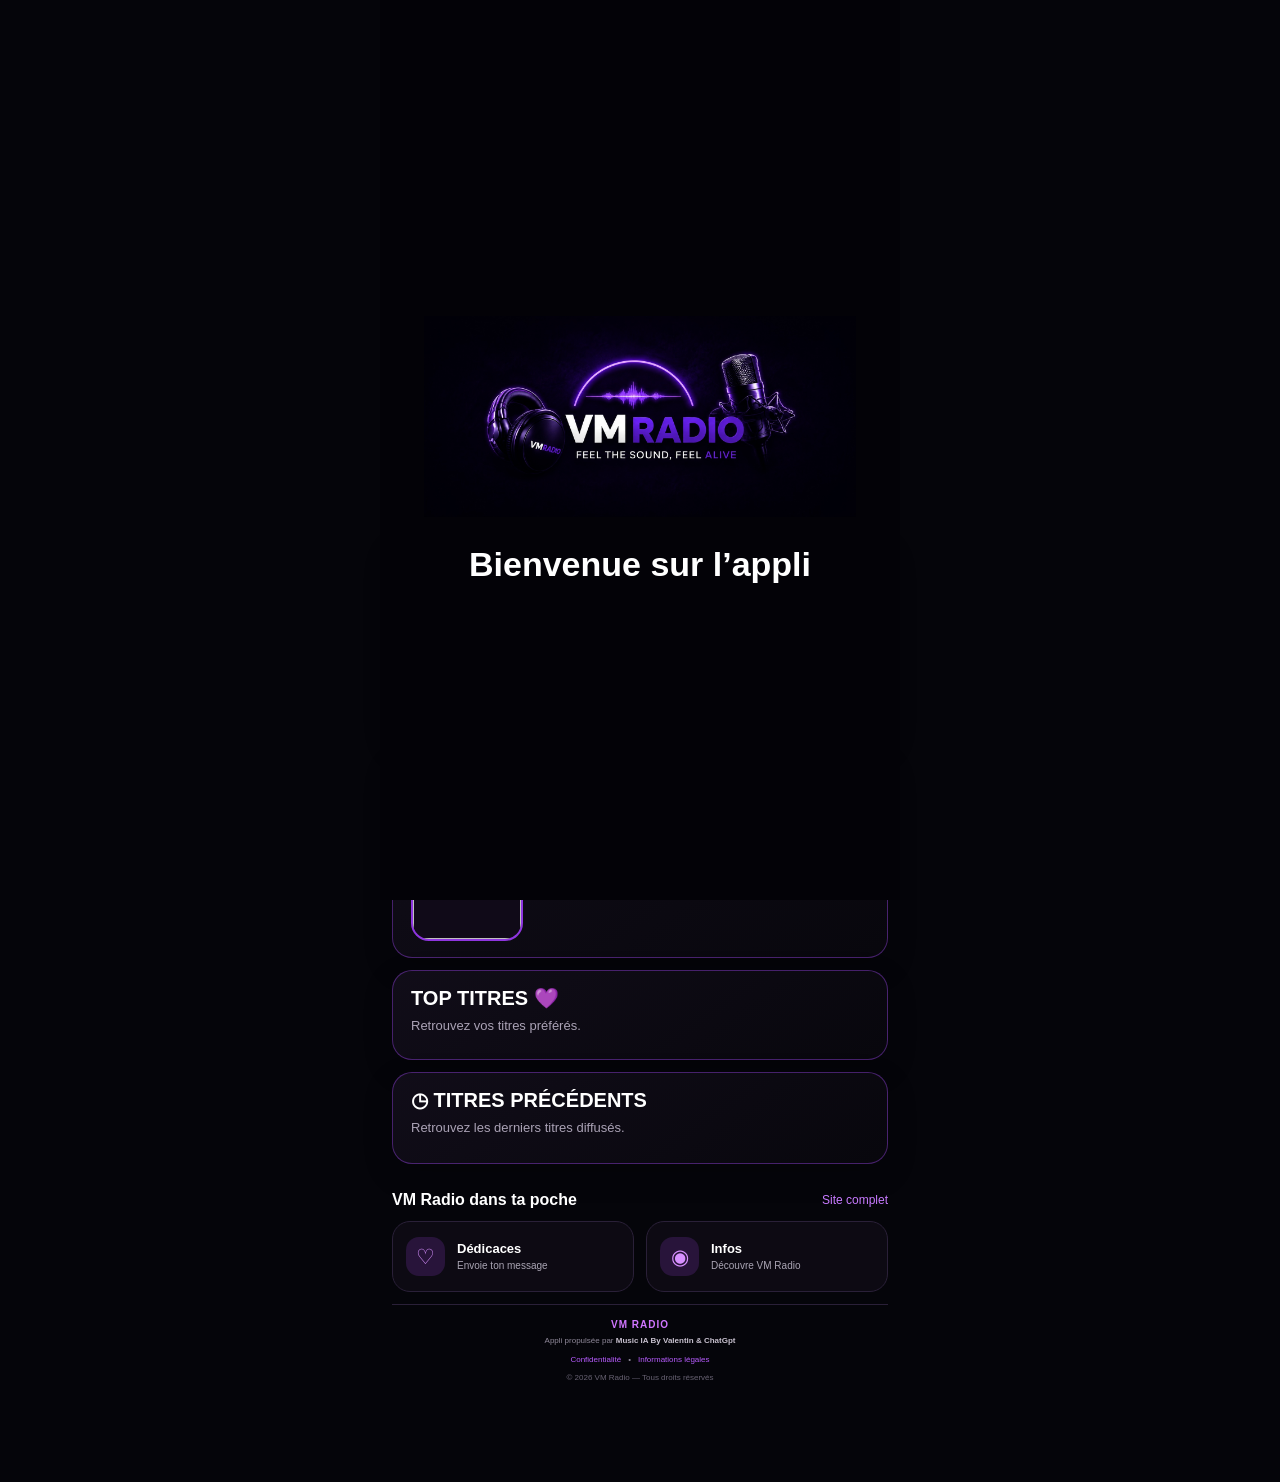
==== index.html @ eba35ee9 "Force le nouveau rendu du demandeur" ====
<!doctype html>
<html lang="fr">
<head>
<meta charset="utf-8">
<meta name="viewport" content="width=device-width,initial-scale=1,viewport-fit=cover">
<meta name="theme-color" content="#090610">
<title>VM Radio</title>
<style>
    :root{--bg:#0b0711;--panel:#0d0a13;--panel2:#1e1727;--violet:#b85cff;--pink:#ce8dff;--muted:#aaa5b4;--line:#2a2038}
    *{box-sizing:border-box}
    html,body{margin:0;width:100%;min-height:100%;overflow-x:hidden;overflow-y:auto;background:var(--bg);color:#fff;font-family:Arial,Helvetica,sans-serif}
    body{min-height:100dvh;padding:env(safe-area-inset-top) 0 env(safe-area-inset-bottom)}
    button,a{-webkit-tap-highlight-color:transparent}
    .app{width:min(100%,520px);min-height:100dvh;margin:auto;padding:10px 14px 92px;overflow:visible;background:radial-gradient(circle at 52% 6%,#32164d 0,transparent 27%),linear-gradient(160deg,#0b0711 0%,#090610 75%)}
    .top{display:flex;align-items:center;justify-content:center;margin:2px 0 10px}
    .brand i{display:block;width:11px;height:11px;border-radius:50%;background:#4ff197;box-shadow:0 0 13px #4ff197}
    .brand span{color:var(--violet)}
    .icon-btn{height:43px;min-width:43px;border:1px solid var(--line);border-radius:14px;background:#1b1227;color:#fff;font-size:19px;cursor:pointer}

    /* Player intégré, en conservant l'identité du modèle original */

    .dedication-banner{
      width:100%;
      height:42px;
      overflow:hidden;
      display:flex;
      align-items:center;
      border:1px solid rgba(168,69,255,.34);
      border-radius:14px;
      background:linear-gradient(90deg,rgba(35,17,51,.95),rgba(20,10,30,.98));
      box-shadow:0 6px 18px rgba(70,24,106,.18),inset 0 1px rgba(255,255,255,.05);
      position:relative;
    }
    .dedication-banner:before,
    .dedication-banner:after{
      content:"";
      position:absolute;
      top:0;
      bottom:0;
      width:34px;
      z-index:2;
      pointer-events:none;
    }
    .dedication-banner:before{left:0;background:linear-gradient(90deg,#140b1d,transparent)}
    .dedication-banner:after{right:0;background:linear-gradient(270deg,#140b1d,transparent)}
    .dedication-track{
      display:flex;
      align-items:center;
      gap:58px;
      width:max-content;
      white-space:nowrap;
      padding-left:100%;
      animation:dedicationScroll 22s linear infinite;
      color:#fff;
      font-size:12px;
      font-weight:700;
    }
    .dedication-track span{display:inline-block}
    @keyframes dedicationScroll{
      from{transform:translateX(0)}
      to{transform:translateX(-50%)}
    }
    @media(prefers-reduced-motion:reduce){
      .dedication-track{animation:none;transform:none;padding-left:14px}
    }
.player-shell{position:relative;padding:19px 16px 17px;border:1px solid rgba(255,255,255,.1);border-radius:31px;background:linear-gradient(155deg,rgba(45,25,64,.82),rgba(18,13,27,.88));box-shadow:0 22px 55px rgba(0,0,0,.3),inset 0 1px rgba(255,255,255,.06)}
    .player-shell:before{content:"";position:absolute;inset:-1px;border-radius:inherit;padding:1px;background:linear-gradient(135deg,rgba(228,121,255,.5),transparent 38%,rgba(104,36,185,.3));-webkit-mask:linear-gradient(#000 0 0) content-box,linear-gradient(#000 0 0);-webkit-mask-composite:xor;mask-composite:exclude;pointer-events:none}
    .eyebrow{color:#dca8ff;text-transform:uppercase;letter-spacing:2.2px;font-size:10px;font-weight:800;text-align:center;margin-bottom:13px}
    .cover-wrap{
      position:relative;
      width:min(34vw,145px);
      aspect-ratio:1;
      margin:0 auto 8px;
      border-radius:29px;
      padding:0;
      background:transparent;
      box-shadow:none;
    }
    .cover-wrap:after{
      display:none;
    }
    .cover{width:100%;height:100%;object-fit:cover;border-radius:25px;background:#05050a}
    .live{position:absolute;left:18px;top:18px;display:flex;gap:6px;align-items:center;background:rgba(13,7,20,.83);padding:7px 10px;border:1px solid rgba(255,255,255,.08);border-radius:20px;font-size:10px;font-weight:bold;letter-spacing:1px;backdrop-filter:blur(8px)}
    .live b{width:7px;height:7px;border-radius:50%;background:#ff4d6d;box-shadow:0 0 9px #ff4d6d;animation:pulse 1.4s ease-in-out infinite}
    h1{margin:0;text-align:center;font-size:21px;line-height:1.04;white-space:nowrap;overflow:hidden;text-overflow:ellipsis}
    .artist{text-align:center;color:#d58dff;margin:3px 0 6px;font-size:12px;white-space:nowrap;overflow:hidden;text-overflow:ellipsis}
    .progress{height:4px;border-radius:4px;background:#31213e;overflow:hidden;margin:0 3px 9px}
    .progress b{display:block;width:38%;height:100%;border-radius:4px;background:linear-gradient(90deg,var(--violet),var(--pink));transition:width .8s ease}
    .time{display:flex;justify-content:space-between;color:var(--muted);font-size:9px;margin:0 3px 5px}
    .controls{display:flex;align-items:center;justify-content:center;gap:28px}
    .round{display:grid;place-items:center;border:1px solid transparent;border-radius:50%;background:transparent;color:#fff;width:50px;height:50px;font-size:25px;cursor:pointer;transition:.2s}
    .round:hover{background:rgba(255,255,255,.06);border-color:var(--line)}
    .play{width:70px;height:70px;background:linear-gradient(135deg,#c05cff,#7433dd);box-shadow:0 10px 25px #7e39cc77;font-size:28px}
    .play:hover{background:linear-gradient(135deg,#ce74ff,#8244e8);border-color:transparent;transform:scale(1.03)}
    .heart.active{color:#e77aff}
    .now-next{display:grid;grid-template-columns:1fr auto;gap:6px;margin-top:6px;padding-top:6px;border-top:1px solid var(--line)}
    .next{min-width:0;background:#0d0a13;border:1px solid var(--line);border-radius:13px;padding:6px;display:flex;gap:11px;align-items:center}
    .next img{width:34px;height:34px;border-radius:12px;object-fit:cover;background:#08060c}
    .next div{min-width:0;display:flex;flex-direction:column;gap:4px}
    .next small{color:#a99db4;font-size:10px;text-transform:uppercase;letter-spacing:1.2px}
    .next b{overflow:hidden;text-overflow:ellipsis;white-space:nowrap;font-size:13px}
    .install{width:58px;border:1px solid var(--line);border-radius:18px;background:#1d1328;color:#fff;font-size:21px;cursor:pointer}




    .dedications-page{display:none;margin-top:4px}
    .dedications-page.show{display:block}
    .dedications-head{margin:4px 0 12px}
    .dedications-head h1{margin:0;font-size:22px}
    .dedications-head p{margin:5px 0 0;color:#aaa2b5;font-size:11px}
    body.dedications-open .home-content{display:none}
    body.dedications-open .dedications-page{display:block}
    .dedication-form{
      margin-top:12px;
      padding:13px;
      border:1px solid rgba(169,77,255,.25);
      border-radius:19px;
      background:linear-gradient(155deg,rgba(43,23,61,.72),rgba(18,13,27,.84));
    }
    .dedication-form-head h2{
      margin:0;
      font-size:15px;
      font-weight:800;
    }
    .dedication-form-head p{
      margin:4px 0 10px;
      color:#aaa2b5;
      font-size:10px;
    }
    #dedicationForm{
      display:grid;
      gap:8px;
    }
    #dedicationForm input,
    #dedicationForm textarea{
      width:100%;
      border:1px solid rgba(255,255,255,.09);
      border-radius:12px;
      outline:none;
      background:rgba(5,4,9,.55);
      color:#fff;
      padding:10px 11px;
      font:inherit;
      font-size:11px;
      resize:none;
    }
    #dedicationForm input::placeholder,
    #dedicationForm textarea::placeholder{color:#777080}
    #dedicationForm input:focus,
    #dedicationForm textarea:focus{
      border-color:rgba(169,77,255,.55);
    }
    #dedicationForm button{
      border:0;
      border-radius:12px;
      padding:11px;
      background:linear-gradient(135deg,#c05cff,#7433dd);
      color:#fff;
      font-size:11px;
      font-weight:800;
      cursor:pointer;
    }
    .dedication-status{
      min-height:14px;
      margin-top:6px;
      text-align:center;
      color:#d68cff;
      font-size:10px;
    }
    .music-program{
      margin-top:9px;
      padding:10px 11px;
      border:1px solid var(--line);
      border-radius:18px;
      background:rgba(255,255,255,.035);
    }
    .program-head{
      display:flex;
      align-items:center;
      justify-content:space-between;
      margin-bottom:8px;
    }
    .program-head h2{
      margin:0;
      font-size:15px;
      font-weight:800;
    }
    .program-tabs{
      display:grid;
      grid-template-columns:repeat(3,1fr);
      gap:6px;
      margin-bottom:8px;
      padding:4px;
      border-radius:12px;
      background:rgba(255,255,255,.035);
      border:1px solid rgba(255,255,255,.06);
    }
    .program-tab{
      border:0;
      border-radius:9px;
      background:transparent;
      color:#8f8798;
      padding:8px 4px;
      font-size:9px;
      font-weight:800;
      letter-spacing:.5px;
      cursor:pointer;
    }
    .program-tab.active{
      background:#2b153d;
      color:#df9aff;
    }
    .program-panels{
      min-height:70px;
    }
    .program-panel{
      display:none;
      align-items:center;
      justify-content:space-between;
      gap:10px;
      padding:10px;
      border:1px solid rgba(255,255,255,.06);
      border-radius:13px;
      background:rgba(255,255,255,.025);
    }
    .program-panel.active-panel{
      display:flex;
      border-color:rgba(169,77,255,.35);
      background:rgba(169,77,255,.08);
    }

    .program-cover{
      width:46px;
      height:46px;
      flex:0 0 46px;
      object-fit:cover;
      border-radius:10px;
      background:#100b16;
      border:1px solid rgba(255,255,255,.08);
    }
    .program-main{
      min-width:0;
      display:flex;
      flex-direction:column;
      gap:3px;
    }
    .program-main small{
      color:#a99db4;
      font-size:8px;
      font-weight:800;
      letter-spacing:1px;
    }
    .program-main strong{
      font-size:12px;
      white-space:nowrap;
      overflow:hidden;
      text-overflow:ellipsis;
    }
    .program-main span{
      color:#aaa2b5;
      font-size:9px;
      white-space:nowrap;
      overflow:hidden;
      text-overflow:ellipsis;
    }
    .program-panel i{
      color:#d68cff;
      font-style:normal;
      font-size:16px;
      flex:0 0 auto;
    }
.section{margin-top:27px}
    .section-head{display:flex;justify-content:space-between;align-items:center;margin-bottom:12px}
    .section-head h2{font-size:16px;margin:0}
    .section-head a{font-size:12px;color:#c87aff;text-decoration:none}
    .tiles{display:grid;grid-template-columns:1fr 1fr;gap:12px}
    .tile{display:flex;align-items:center;gap:12px;padding:15px 13px;border:1px solid var(--line);border-radius:18px;background:#0d0a13;color:#fff;text-decoration:none}
    .tile em{display:grid;place-items:center;flex:0 0 39px;height:39px;border-radius:13px;background:#28143a;color:#d790ff;font-size:21px;font-style:normal}
    .tile span{min-width:0;display:flex;flex-direction:column;gap:4px}
    .tile b{font-size:13px}
    .tile small{color:var(--muted);font-size:10px;line-height:1.25}

    .nav{position:fixed;z-index:20;left:50%;bottom:0;transform:translateX(-50%);width:min(100%,520px);display:grid;grid-template-columns:repeat(4,1fr);padding:9px 8px calc(9px + env(safe-area-inset-bottom));border-top:1px solid var(--line);background:rgba(13,8,18,.94);backdrop-filter:blur(15px)}
    .nav a{display:flex;flex-direction:column;align-items:center;gap:4px;color:#8e8599;text-decoration:none;font-size:9px;font-weight:700}
    .nav i{display:grid;place-items:center;width:34px;height:29px;border-radius:12px;font-size:18px;font-style:normal}
    .nav a.active{color:#d68cff}
    .nav a.active i{background:#2b153d;color:#df9aff}
    .notice{position:fixed;z-index:50;left:50%;bottom:94px;transform:translate(-50%,18px);width:min(calc(100% - 36px),420px);padding:13px 16px;opacity:0;text-align:center;border-radius:16px;background:#32164d;color:#fff;font-size:12px;transition:.25s;pointer-events:none}
    .notice.show{transform:translate(-50%,0);opacity:1}
    @keyframes pulse{50%{opacity:.4;transform:scale(.8)}}
    @media(max-width:380px){.app{padding-left:14px;padding-right:14px}.player-shell{padding-left:13px;padding-right:13px}.cover-wrap{width:min(42vw,165px)}.controls{gap:21px}.tiles{grid-template-columns:1fr}.tile small{font-size:11px}}
    @media(min-width:521px){body{background:#050308}.app{box-shadow:0 0 70px #000}}
    @media(prefers-reduced-motion:reduce){*{scroll-behavior:auto!important;animation:none!important;transition:none!important}}
  
html,body{width:100%;min-width:0;min-height:100%;overflow-x:hidden}
body{margin:0;-webkit-text-size-adjust:100%}
.app{width:100%;max-width:520px;min-height:100dvh;margin:0 auto;
padding:calc(10px + env(safe-area-inset-top)) 12px calc(92px + env(safe-area-inset-bottom))}
.site-player{width:100%;margin:0}
.program{width:100%;margin-top:11px}
.nav{width:100%;max-width:520px;height:74px;bottom:0;padding:6px 7px calc(6px + env(safe-area-inset-bottom))}
img,video,iframe,canvas{max-width:100%}
@media(max-width:380px){.app{padding-left:10px;padding-right:10px}}

.app-footer{
  margin:12px 0 0 !important;
  padding:12px 8px 6px !important;
}
.app-footer-brand{
  color:#d076ff;
  font-size:10px;
  font-weight:900;
  letter-spacing:1px;
}
.app-footer-powered{margin-top:3px}
.app-footer-powered strong{color:#c9c2d0;font-weight:800}
.app-footer-links{
  display:flex;
  justify-content:center;
  align-items:center;
  gap:7px;
  margin-top:7px;
}
.app-footer-links a{
  color:#b85cff;
  text-decoration:none;
}
.app-footer-copy{margin-top:6px;color:#686273}


.site-home-cards-added{
  width:100%;
  margin-top:12px;
  display:flex;
  flex-direction:column;
  gap:10px;
}
.site-home-card-wrap{
  width:100%;
  min-width:0;
}
.site-home-card-wrap > .card,
.site-home-card-wrap > .promo{
  width:100%;
  max-width:100%;
  margin-left:0;
  margin-right:0;
}
.site-home-card-wrap img{
  max-width:100%;
}


.home-original-modules{
  width:100%;
  margin-top:12px;
  display:flex;
  flex-direction:column;
  gap:10px;
}
.home-original-module{
  width:100%;
  min-width:0;
}
.home-original-module > .card,
.home-original-module > .promo{
  width:100%;
  max-width:100%;
  margin-left:0;
  margin-right:0;
}
.home-original-module img{
  max-width:100%;
  height:auto;
}

/* Footer compact : il s'arrête visuellement juste avant la navigation */
.app-footer{
  margin:16px 0 0 !important;
  padding:14px 8px 8px !important;
}
.app-footer-copy{margin-bottom:0 !important}
.app-footer::after{content:none!important;display:none!important}

/* Configuration footer de l'application — compacte */
.app-footer{
  margin:12px 0 0 !important;
  padding:12px 8px 6px !important;
  border-top:1px solid #2a2038 !important;
  text-align:center !important;
  color:#8f8899 !important;
  font-size:8px !important;
  line-height:1.5 !important;
}
.app-footer-brand{
  color:#d076ff !important;
  font-size:10px !important;
  font-weight:900 !important;
  letter-spacing:1px !important;
}
.app-footer-powered{
  margin-top:3px !important;
  font-size:8px !important;
  color:#8f8899 !important;
}
.app-footer-powered strong{
  color:#c9c2d0 !important;
  font-weight:800 !important;
}
.app-footer-links{
  display:flex !important;
  justify-content:center !important;
  align-items:center !important;
  gap:7px !important;
  margin-top:7px !important;
  font-size:8px !important;
}
.app-footer-links a{
  color:#b85cff !important;
  text-decoration:none !important;
  font-size:8px !important;
}
.app-footer-copy{
  margin-top:6px !important;
  margin-bottom:0 !important;
  color:#686273 !important;
  font-size:8px !important;
}


/* Position uniquement : design original de la barre conservé */
.nav{
  position:fixed !important;
  z-index:20 !important;
  left:50% !important;
  bottom:0 !important;
  top:auto !important;
  transform:translateX(-50%) !important;
  width:min(100%,520px) !important;
}

/* Bannière Dédicaces : cadre immobile, seul le message défile */
.dedication-banner{
  width:100%;
  height:42px;
  overflow:hidden;
  display:flex;
  align-items:center;
  border:1px solid rgba(168,69,255,.34);
  border-radius:14px;
  background:linear-gradient(90deg,rgba(35,17,51,.95),rgba(20,10,30,.98));
  box-shadow:0 6px 18px rgba(70,24,106,.18),inset 0 1px rgba(255,255,255,.05);
  position:relative;
  margin:0 0 10px;
}
.dedication-label{
  flex:0 0 92px;
  height:100%;
  display:flex;
  align-items:center;
  padding-left:10px;
  color:#d076ff;
  font-size:9px;
  font-weight:900;
  border-right:1px solid rgba(168,69,255,.34);
  background:#140b1d;
  z-index:3;
}
.dedication-window{
  flex:1;
  min-width:0;
  overflow:hidden;
  height:100%;
  display:flex;
  align-items:center;
}
.dedication-message{
  flex:0 0 auto;
  width:max-content;
  white-space:nowrap;
  animation:dedicationMessageScroll 18s linear infinite;
}
.dedication-message span{
  display:inline-block;
  padding-left:100%;
  color:#fff;
  font-size:12px;
  font-weight:700;
}
@keyframes dedicationMessageScroll{
  from{transform:translateX(0)}
  to{transform:translateX(-100%)}
}

/* Accueil : bannière et navigation indépendantes du défilement de la page */
.home-fixed-dedication{
  position:fixed !important;
  top:0 !important;
  left:50% !important;
  transform:translateX(-50%) !important;
  z-index:1000 !important;
  width:min(100%,520px) !important;
  margin:0 !important;
  border-radius:0 0 12px 12px !important;
}
.home-fixed-nav{
  position:fixed !important;
  left:50% !important;
  bottom:0 !important;
  top:auto !important;
  transform:translateX(-50%) !important;
  z-index:1001 !important;
  width:min(100%,520px) !important;
}
.app{
  padding-top:52px !important;
  padding-bottom:92px !important;
}



/* Navigation originale : position fixe, design inchangé */
.nav{
  position:fixed !important;
  left:50% !important;
  bottom:0 !important;
  top:auto !important;
  transform:translateX(-50%) !important;
  z-index:1001 !important;
  width:min(100%,520px) !important;
}

/* UI fixe : la bannière et la navigation restent au-dessus du contenu pendant tout le défilement */
.dedication-banner{
  position:fixed !important;
  top:0 !important;
  left:50% !important;
  transform:translateX(-50%) !important;
  z-index:1000 !important;
  width:min(100%,520px) !important;
  margin:0 !important;
}

/* Décalage du contenu pour qu'il ne passe pas sous la bannière */
.app{
  padding-top:52px !important;
  padding-bottom:92px !important;
}

/* Navigation de l'accueil */
.nav{
  position:fixed !important;
  left:50% !important;
  bottom:0 !important;
  top:auto !important;
  transform:translateX(-50%) !important;
  z-index:1001 !important;
  width:min(100%,520px) !important;
}

/* Navigation des pages dédiées */
.bottom-nav{
  position:fixed !important;
  left:50% !important;
  bottom:0 !important;
  top:auto !important;
  transform:translateX(-50%) !important;
  z-index:1001 !important;
  width:min(100%,520px) !important;
}


/* === ACCUEIL : CARTES COMPLÈTES DU SITE, ADAPTÉES À L'APPLI === */
.home-original-modules{
  width:100%!important;
  margin-top:14px!important;
  display:flex!important;
  flex-direction:column!important;
  gap:16px!important;
}
.home-original-module{width:100%!important;min-width:0!important}
.home-original-module>.card,
.home-original-module>.promo{
  width:100%!important;
  box-sizing:border-box!important;
  margin:0!important;
  padding:24px 22px!important;
  border:1px solid rgba(153,67,234,.42)!important;
  border-radius:24px!important;
  background:linear-gradient(145deg,rgba(17,13,25,.98),rgba(8,7,13,.98))!important;
  box-shadow:0 10px 30px rgba(0,0,0,.18)!important;
  overflow:hidden!important;
}
.home-original-module .card h2{
  margin:0!important;
  color:#fff!important;
  font-size:25px!important;
  line-height:1.12!important;
  font-weight:900!important;
}
.home-original-module .module-subtitle{
  margin:14px 0 24px!important;
  color:#aaa2b5!important;
  font-size:16px!important;
  line-height:1.35!important;
}
.home-original-module .live-disabled{
  display:inline-flex!important;
  align-items:center!important;
  margin-left:7px!important;
  padding:8px 12px!important;
  border-radius:9px!important;
  background:#c7354d!important;
  color:#fff!important;
  font-size:10px!important;
  vertical-align:middle!important;
}
.home-original-module .now,
.home-original-module .next{
  display:flex!important;
  align-items:center!important;
  gap:25px!important;
  min-width:0!important;
  padding:0!important;
  background:transparent!important;
  border:0!important;
}
.home-original-module .now .cover,
.home-original-module .next .cover{
  width:170px!important;
  height:170px!important;
  min-width:170px!important;
  border-radius:22px!important;
  object-fit:cover!important;
  border:2px solid #8e35df!important;
  background:#100a18!important;
}
.home-original-module .now>div,
.home-original-module .next>div{
  min-width:0!important;
  display:flex!important;
  flex-direction:column!important;
}
.home-original-module .title{
  color:#fff!important;
  font-size:27px!important;
  font-weight:900!important;
  line-height:1.1!important;
  word-break:break-word!important;
}
.home-original-module .artist{
  color:#b85cff!important;
  font-size:19px!important;
  margin-top:8px!important;
  white-space:normal!important;
}
.home-original-module .wave{
  color:#fff!important;
  font-size:23px!important;
  letter-spacing:2px!important;
  margin-top:15px!important;
  line-height:1!important;
}
.home-original-module .time{
  color:#c1bac9!important;
  font-size:15px!important;
  margin-top:11px!important;
}
.home-original-module [data-favorites],
.home-original-module [data-previous]{
  display:flex!important;
  flex-direction:column!important;
  gap:10px!important;
}
.vm-home-list-card{
  display:flex!important;
  align-items:center!important;
  gap:18px!important;
  min-width:0!important;
  padding:8px 0!important;
}
.vm-home-list-card img{
  width:118px!important;
  height:118px!important;
  min-width:118px!important;
  border-radius:18px!important;
  object-fit:cover!important;
  background:#100a18!important;
}
.vm-home-list-info{
  min-width:0!important;
  display:flex!important;
  flex-direction:column!important;
  gap:6px!important;
}
.vm-home-list-info strong{
  color:#fff!important;
  font-size:22px!important;
  line-height:1.12!important;
  word-break:break-word!important;
}
.vm-home-list-info span{
  color:#bdb5c6!important;
  font-size:17px!important;
}
.vm-home-list-info small{
  color:#fff!important;
  font-size:15px!important;
  font-style:italic!important;
}
.home-original-module>.promo{
  display:flex!important;
  flex-direction:column!important;
  gap:22px!important;
}
@media(max-width:520px){
  .home-original-module>.card,.home-original-module>.promo{padding:21px 18px!important;border-radius:23px!important}
  .home-original-module .card h2{font-size:23px!important}
  .home-original-module .module-subtitle{font-size:15px!important;margin-bottom:21px!important}
  .home-original-module .now,.home-original-module .next{gap:18px!important}
  .home-original-module .now .cover,.home-original-module .next .cover{
    width:38vw!important;height:38vw!important;min-width:38vw!important;border-radius:19px!important
  }
  .home-original-module .title{font-size:21px!important}
  .home-original-module .artist{font-size:16px!important}
  .home-original-module .wave{font-size:17px!important}
  .home-original-module .time{font-size:13px!important}
  .vm-home-list-card{gap:15px!important}
  .vm-home-list-card img{width:100px!important;height:100px!important;min-width:100px!important}
  .vm-home-list-info strong{font-size:20px!important}
  .vm-home-list-info span{font-size:15px!important}
  .vm-home-list-info small{font-size:14px!important}
}


/* EN DIRECT : aucune barre blanche sous l'artiste */
.home-original-module .wave,
.home-original-module .waveform{
  display:none !important;
  visibility:hidden !important;
  height:0 !important;
  max-height:0 !important;
  overflow:hidden !important;
}
</style>

<style id="vm-radio-previous-covers-size">
/* Titres précédents : pochettes compactes et parfaitement alignées */
.home-original-module [data-previous] .vm-programme-previous-item{
  display:flex!important;
  align-items:center!important;
  gap:14px!important;
  width:100%!important;
  min-width:0!important;
  box-sizing:border-box!important;
  padding:8px 0!important;
}
.home-original-module [data-previous] .vm-programme-previous-item > img{
  width:82px!important;
  height:82px!important;
  min-width:82px!important;
  max-width:82px!important;
  min-height:82px!important;
  max-height:82px!important;
  flex:0 0 82px!important;
  display:block!important;
  object-fit:cover!important;
  object-position:center!important;
  border-radius:14px!important;
  border:1px solid rgba(181,92,255,.45)!important;
  background:#100a18!important;
}
.home-original-module [data-previous] .previous-info{
  min-width:0!important;
  flex:1 1 auto!important;
  overflow:hidden!important;
  display:flex!important;
  flex-direction:column!important;
  gap:4px!important;
}
.home-original-module [data-previous] .previous-title{
  display:block!important;
  font-size:19px!important;
  line-height:1.15!important;
  color:#fff!important;
  overflow:hidden!important;
  text-overflow:ellipsis!important;
  white-space:nowrap!important;
}
.home-original-module [data-previous] .previous-artist{
  display:block!important;
  font-size:15px!important;
  line-height:1.2!important;
  color:#b85cff!important;
  overflow:hidden!important;
  text-overflow:ellipsis!important;
  white-space:nowrap!important;
}
.home-original-module [data-previous] .previous-time{
  display:block!important;
  font-size:13px!important;
  line-height:1.2!important;
  color:#c1bac9!important;
  font-style:normal!important;
}
@media(max-width:520px){
  .home-original-module [data-previous] .vm-programme-previous-item{
    gap:12px!important;
    padding:7px 0!important;
  }
  .home-original-module [data-previous] .vm-programme-previous-item > img{
    width:72px!important;
    height:72px!important;
    min-width:72px!important;
    max-width:72px!important;
    min-height:72px!important;
    max-height:72px!important;
    flex-basis:72px!important;
    border-radius:12px!important;
  }
  .home-original-module [data-previous] .previous-title{font-size:17px!important}
  .home-original-module [data-previous] .previous-artist{font-size:14px!important}
  .home-original-module [data-previous] .previous-time{font-size:12px!important}
}
</style>


<style id="vm-radio-dedicaces-live-banner">
.dedication-banner{position:relative!important;overflow:hidden!important}
.dedication-window{overflow:hidden!important}
.dedication-message{
  display:flex!important;
  align-items:center!important;
  gap:58px!important;
  width:max-content!important;
  white-space:nowrap!important;
  will-change:transform!important;
}
.dedication-message span{
  display:inline-block!important;
  flex:0 0 auto!important;
}
.dedication-message.dedication-live{
  animation:vmRadioDedicationScroll 28s linear infinite!important;
}
@keyframes vmRadioDedicationScroll{
  from{transform:translateX(0)}
  to{transform:translateX(calc(-50% - 29px))}
}
</style>


<style id="vm-global-dedication-style">
.vm-global-dedication-banner{
  position:fixed!important;
  top:0!important;
  left:50%!important;
  transform:translateX(-50%)!important;
  z-index:10000!important;
  width:min(100%,520px)!important;
  margin:0!important;
  box-sizing:border-box!important;
}
.vm-global-dedication-banner .dedication-window{
  min-width:0!important;
  overflow:hidden!important;
  flex:1 1 auto!important;
}
.vm-global-dedication-message{
  display:flex!important;
  align-items:center!important;
  width:max-content!important;
  min-width:100%!important;
  white-space:nowrap!important;
  overflow:visible!important;
  will-change:transform!important;
}
.vm-global-dedication-message span{
  display:inline-block!important;
  flex:0 0 auto!important;
  padding-right:70px!important;
  white-space:nowrap!important;
}
.vm-global-dedication-message.is-live{
  animation:vmGlobalDedicationScroll 26s linear infinite!important;
}
@keyframes vmGlobalDedicationScroll{
  from{transform:translateX(100%)}
  to{transform:translateX(-100%)}
}
@media(max-width:700px){
  .vm-global-dedication-message.is-live{animation-duration:18s!important}
}
</style>


<style id="vm-home-logo-exact-other-pages">
.brand{text-align:center!important;padding:7px 0 8px!important;display:block!important;width:100%!important;margin:0!important}
.brand img{width:190px!important;height:62px!important;object-fit:contain!important;display:block!important;margin:auto!important}
</style>


<style id="vm-home-background-exact-match">
html,body{
  background:#05050a!important;
  color:#fff!important;
}
body{
  background:
    radial-gradient(circle at 50% 0%,rgba(126,42,210,.20),transparent 34%),
    linear-gradient(180deg,#07050d 0%,#090610 52%,#05040a 100%)!important;
}
.app{
  background:transparent!important;
  box-shadow:none!important;
}
.home-content{
  background:transparent!important;
}
</style>


<style id="vm-home-background-lock">
html,body{
  margin:0!important;
  min-height:100%!important;
  background:#05040a!important;
  color:#fff!important;
}
body{
  background:
    radial-gradient(circle at 50% 0%,rgba(126,42,210,.20),transparent 34%),
    linear-gradient(180deg,#07050d 0%,#090610 52%,#05040a 100%)!important;
}
.app,.home-content{
  background:transparent!important;
}
</style>


<style id="vm-home-background-exact-pages-final">
html,body{
  background:#05050a!important;
  color:#fff!important;
}
body{
  background:
    radial-gradient(circle at 50% 0%,rgba(126,42,210,.18),transparent 34%),
    linear-gradient(180deg,#07050d 0%,#080510 55%,#05040a 100%)!important;
}
.app,.home-content{
  background:transparent!important;
}
</style>


<style id="vm-home-solid-background">
html,body{
  background:#05050a!important;
  background-image:none!important;
  color:#fff!important;
}
body{
  background:#05050a!important;
  background-image:none!important;
}
.app,.home-content{
  background:#05050a!important;
  background-image:none!important;
}
</style>


<style id="vm-home-player-background-solid">
.player-shell{
  background:#05050a!important;
  background-image:none!important;
  box-shadow:none!important;
}
.player-shell:before{
  background:none!important;
  display:none!important;
}
.cover-wrap{
  background:#05050a!important;
  box-shadow:none!important;
}
</style>


<style id="vm-radio-spa-player-style">
.vm-persistent-player{
  width:100%;
}
.vm-page-content{
  width:100%;
  min-width:0;
}
.vm-router-loading{
  opacity:.72;
  transition:opacity .15s ease;
}
body.vm-route-changing .vm-page-content{opacity:.72}
</style>



<style id="vm-radio-player-home-only">
.vm-persistent-player{
  position:relative!important;
  width:100%!important;
  margin:0!important;
  padding:0!important;
  background:transparent!important;
}
.vm-page-content{
  width:100%;
  min-width:0;
}
body.vm-on-home .vm-persistent-player{
  display:block!important;
}
body.vm-on-subpage .vm-persistent-player{
  display:none!important;
}
/* Preserve the player exactly where it belongs in the homepage flow. */
</style>


<style id="vm-home-programme-compact">
/* Accueil — modules du programme musical plus compacts */
#programme-direct,
#programme-next,
#programme-direct + .home-original-module,
#programme-next + .home-original-module{
  min-height:0!important;
}

.home-original-modules > .home-original-module{
  margin:0!important;
}

.home-original-modules > .home-original-module > .card{
  padding:16px 18px!important;
  border-radius:20px!important;
}

#programme-direct .now,
#programme-next .next{
  margin-top:10px!important;
  gap:14px!important;
}

#programme-direct .now .cover,
#programme-next .next .cover,
#programme-direct [data-current-cover],
#programme-next [data-next-cover]{
  width:112px!important;
  height:112px!important;
  min-width:112px!important;
  max-width:112px!important;
  min-height:112px!important;
  max-height:112px!important;
  flex:0 0 112px!important;
  border-radius:18px!important;
}

#programme-direct .title,
#programme-next .title{
  font-size:20px!important;
  line-height:1.15!important;
}

#programme-direct .artist,
#programme-next .artist{
  font-size:15px!important;
  line-height:1.2!important;
}

#programme-direct .time,
#programme-next .time{
  font-size:13px!important;
  margin-top:8px!important;
}

.home-original-modules > .home-original-module:nth-child(4) > .card{
  padding:16px 18px!important;
  border-radius:20px!important;
}

.home-original-modules [data-previous]{
  margin-top:10px!important;
  display:flex!important;
  flex-direction:column!important;
  gap:8px!important;
}

.home-original-modules [data-previous] .vm-programme-previous-item{
  gap:10px!important;
  padding:6px 0!important;
}

.home-original-modules [data-previous] .vm-programme-previous-item > img{
  width:72px!important;
  height:72px!important;
  min-width:72px!important;
  max-width:72px!important;
  min-height:72px!important;
  max-height:72px!important;
  flex-basis:72px!important;
  border-radius:12px!important;
}

@media(max-width:520px){
  .home-original-modules > .home-original-module > .card{
    padding:14px 15px!important;
    border-radius:18px!important;
  }
  #programme-direct .now,
  #programme-next .next{
    gap:11px!important;
  }
  #programme-direct .now .cover,
  #programme-next .next .cover,
  #programme-direct [data-current-cover],
  #programme-next [data-next-cover]{
    width:88px!important;
    height:88px!important;
    min-width:88px!important;
    max-width:88px!important;
    min-height:88px!important;
    max-height:88px!important;
    flex-basis:88px!important;
    border-radius:14px!important;
  }
  #programme-direct .title,
  #programme-next .title{
    font-size:17px!important;
  }
  #programme-direct .artist,
  #programme-next .artist{
    font-size:14px!important;
  }
}
</style>


<style id="vm-home-cards-compact">
/* Toutes les cartes de l'accueil suivent maintenant la même échelle compacte
   que les modules EN DIRECT / À SUIVRE. */
.home-original-modules{
  gap:12px!important;
}
.home-original-module{
  width:100%!important;
}
.home-original-module > .card{
  padding:16px 18px!important;
  border-radius:20px!important;
  box-sizing:border-box!important;
}
.home-original-module > .card h2{
  font-size:20px!important;
  line-height:1.15!important;
  margin-bottom:7px!important;
}
.home-original-module > .card .module-subtitle{
  font-size:13px!important;
  line-height:1.35!important;
  margin:0 0 9px!important;
}

/* Top titres : cartes et contenu plus compacts */
#top-titres [data-favorites]{
  gap:8px!important;
}
#top-titres .vm-home-list-card{
  min-height:0!important;
  padding:7px 0!important;
}
#top-titres .vm-home-list-card img{
  width:68px!important;
  height:68px!important;
  min-width:68px!important;
  border-radius:12px!important;
}
#top-titres .vm-home-list-info strong{
  font-size:17px!important;
}
#top-titres .vm-home-list-info span{
  font-size:13px!important;
}
#top-titres .vm-home-list-info small{
  font-size:11px!important;
}

/* Titres précédents : encore plus resserrés pour garder une page fluide. */
.home-original-modules [data-previous]{
  gap:6px!important;
}
.home-original-modules [data-previous] .vm-programme-previous-item{
  padding:5px 0!important;
}
.home-original-modules [data-previous] .vm-programme-previous-item > img{
  width:68px!important;
  height:68px!important;
  min-width:68px!important;
  max-width:68px!important;
  min-height:68px!important;
  max-height:68px!important;
  flex-basis:68px!important;
}

/* Les cartes restent presque pleines largeur mais sans l'effet "pâte". */
@media(max-width:520px){
  .home-original-modules{
    gap:10px!important;
  }
  .home-original-module > .card{
    padding:13px 15px!important;
    border-radius:18px!important;
  }
  .home-original-module > .card h2{
    font-size:18px!important;
  }
  .home-original-module > .card .module-subtitle{
    font-size:12px!important;
  }
  #top-titres .vm-home-list-card img,
  .home-original-modules [data-previous] .vm-programme-previous-item > img{
    width:60px!important;
    height:60px!important;
    min-width:60px!important;
    max-width:60px!important;
    min-height:60px!important;
    max-height:60px!important;
    flex-basis:60px!important;
  }
}
</style>


<style id="vm-radio-play-pause-style">
/* Icônes de lecture/pause dessinées en CSS : identiques sur mobile et PC,
   sans emoji système ni carré bleu. */
#play{
  position:relative!important;
  font-size:0!important;
  line-height:0!important;
  font-family:Arial,sans-serif!important;
  font-variant-emoji:text!important;
  display:grid!important;
  place-items:center!important;
  overflow:hidden!important;
}
#play::before{
  content:""!important;
  display:block!important;
  width:0!important;
  height:0!important;
  margin-left:5px!important;
  border-top:13px solid transparent!important;
  border-bottom:13px solid transparent!important;
  border-left:19px solid #fff!important;
  border-right:0!important;
}
#play.is-playing::before{
  width:7px!important;
  height:24px!important;
  margin:0!important;
  border:0!important;
  background:#fff!important;
  box-shadow:11px 0 0 #fff!important;
}
#play.is-playing{
  font-size:0!important;
  letter-spacing:0!important;
}
@media(max-width:520px){
  #play::before{
    border-top-width:12px!important;
    border-bottom-width:12px!important;
    border-left-width:18px!important;
    margin-left:4px!important;
  }
  #play.is-playing::before{
    width:6px!important;
    height:23px!important;
    box-shadow:10px 0 0 #fff!important;
  }
}
</style>


<style id="vm-player-play-pause-final">
/* Icônes Play/Pause dessinées en CSS : aucun emoji, centrage identique iPhone/PC. */
#play.play{
  position:relative!important;
  display:flex!important;
  align-items:center!important;
  justify-content:center!important;
  padding:0!important;
  line-height:0!important;
  text-indent:0!important;
  overflow:hidden!important;
  font-size:0!important;
  vertical-align:middle!important;
}
#play.play::before,
#play.play::after{
  content:""!important;
  position:absolute!important;
  display:block!important;
  box-sizing:border-box!important;
  margin:0!important;
  padding:0!important;
}

/* ▶ Play */
#play.play:not(.is-playing)::before{
  left:50%!important;
  top:50%!important;
  width:0!important;
  height:0!important;
  border-top:12px solid transparent!important;
  border-bottom:12px solid transparent!important;
  border-left:18px solid #fff!important;
  transform:translate(-42%,-50%)!important;
}

/* ❚❚ Pause */
#play.play.is-playing::before,
#play.play.is-playing::after{
  top:50%!important;
  width:7px!important;
  height:28px!important;
  background:#fff!important;
  border:0!important;
  transform:translateY(-50%)!important;
}
#play.play.is-playing::before{left:calc(50% - 9px)!important}
#play.play.is-playing::after{left:calc(50% + 2px)!important}

/* Aucun caractère fourni par le bouton ne doit apparaître. */
#play.play{
  -webkit-appearance:none!important;
  appearance:none!important;
}
</style>


<style id="vm-navigation-exact-home-final">
html body nav.nav{
  position:fixed!important;
  z-index:1001!important;
  left:50%!important;
  right:auto!important;
  top:auto!important;
  bottom:0!important;
  transform:translateX(-50%)!important;
  width:min(100%,520px)!important;
  max-width:520px!important;
  height:74px!important;
  display:grid!important;
  grid-template-columns:repeat(4,1fr)!important;
  gap:0!important;
  margin:0!important;
  padding:6px 7px calc(6px + env(safe-area-inset-bottom))!important;
  box-sizing:border-box!important;
  border:0!important;
  border-top:1px solid #2a2038!important;
  border-radius:0!important;
  background:rgba(13,8,18,.94)!important;
  backdrop-filter:blur(15px)!important;
  -webkit-backdrop-filter:blur(15px)!important;
}
html body nav.nav a{
  display:flex!important;
  flex-direction:column!important;
  align-items:center!important;
  justify-content:flex-start!important;
  gap:4px!important;
  width:auto!important;
  height:auto!important;
  margin:0!important;
  padding:0!important;
  border:0!important;
  border-radius:0!important;
  background:transparent!important;
  color:#8e8599!important;
  text-decoration:none!important;
  font-size:9px!important;
  font-weight:700!important;
  line-height:normal!important;
}
html body nav.nav a i{
  display:grid!important;
  place-items:center!important;
  width:34px!important;
  height:29px!important;
  margin:0!important;
  padding:0!important;
  border:0!important;
  border-radius:12px!important;
  background:transparent!important;
  color:inherit!important;
  font-size:18px!important;
  line-height:1!important;
  font-style:normal!important;
}
html body nav.nav a.active{
  color:#d68cff!important;
  border:0!important;
  border-bottom:0!important;
  background:transparent!important;
  font-weight:700!important;
}
html body nav.nav a.active i{
  background:#2b153d!important;
  color:#df9aff!important;
}
@media(max-width:520px){
  html body nav.nav{
    width:100%!important;
    height:74px!important;
  }
}
</style>


<style id="vm-welcome-splash">
html body #vmWelcomeSplash{
  position:fixed!important;
  top:0!important;
  bottom:0!important;
  left:50%!important;
  transform:translateX(-50%)!important;
  width:min(100%, 520px)!important;
  height:100dvh!important;
  display:flex!important;
  align-items:center!important;
  justify-content:center!important;
  z-index:2147483647!important;
  background:#030207!important;
  margin:0!important;
  padding:0!important;
  overflow:hidden!important;
  opacity:1!important;
  visibility:visible!important;
  pointer-events:auto!important;
  box-sizing:border-box!important;
}
html body #vmWelcomeSplash.vmWelcomeHide{
  opacity:0!important;
  visibility:hidden!important;
  pointer-events:none!important;
  transition:opacity .6s ease,visibility .6s ease!important;
}
#vmWelcomeSplash .vmWelcomeCard{
  width:100%!important;
  height:100%!important;
  display:flex!important;
  flex-direction:column!important;
  align-items:center!important;
  justify-content:center!important;
  text-align:center!important;
  box-sizing:border-box!important;
  padding:20px!important;
}
#vmWelcomeSplash .vmWelcomeLogo{
  display:block!important;
  width:min(90%,650px)!important;
  max-width:90%!important;
  max-height:55vh!important;
  height:auto!important;
  object-fit:contain!important;
  object-position:center!important;
  margin:0 0 28px!important;
  padding:0!important;
  border:0!important;
  border-radius:0!important;
}
#vmWelcomeSplash .vmWelcomeTitle{
  color:#fff!important;
  font-size:clamp(22px,5vw,34px)!important;
  font-weight:800!important;
  line-height:1.15!important;
  text-align:center!important;
  margin:0!important;
  padding:0!important;
}
</style>
<style id="vm-dedicaces-nav-width">
#vmSharedDedicationBar{
  left:50%!important;
  right:auto!important;
  transform:translateX(-50%)!important;
  width:min(100%,520px)!important;
  max-width:520px!important;
  border-radius:0 0 14px 14px!important;
}
</style>
<style id="vm-dedicaces-unified-style">
#vmSharedDedicationBar{
 position:fixed!important;top:0!important;left:50%!important;right:auto!important;
 transform:translateX(-50%)!important;width:min(100%,520px)!important;max-width:520px!important;
 height:36px!important;z-index:99998!important;display:flex!important;align-items:center!important;
 overflow:hidden!important;box-sizing:border-box!important;margin:0!important;
 border-radius:0 0 14px 14px!important;background:#170d20!important;
 border-bottom:1px solid rgba(190,105,255,.28)!important;
}
#vmSharedDedicationBar .vmDedLabel{
 flex:0 0 auto;height:100%;display:flex;align-items:center;padding:0 14px;
 background:#2b153d;color:#fff;font-size:11px;font-weight:800;letter-spacing:.8px;
 box-sizing:border-box;z-index:2;
}
#vmSharedDedicationBar .vmDedWindow{position:relative;flex:1;min-width:0;height:100%;overflow:hidden}
#vmSharedDedicationBar .vmDedTrack{
 position:absolute;left:0;top:0;height:100%;display:flex;align-items:center;
 width:max-content;white-space:nowrap;will-change:transform;
}
#vmSharedDedicationBar .vmDedText{
 display:block;flex:none;color:#fff;font-size:12px;line-height:36px;
 white-space:nowrap;padding:0 28px 0 0;margin:0;
}
to{transform:translateX(calc(-1 * var(--vm-ded-distance, 0px)))}
}
body{padding-top:36px!important}
@media(max-width:520px){
 #vmSharedDedicationBar{height:38px!important}
 body{padding-top:38px!important}
 #vmSharedDedicationBar .vmDedLabel{padding:0 10px;font-size:10px}
 #vmSharedDedicationBar .vmDedText{font-size:11px;line-height:38px}
}
</style>
<style id="vm-popup-logo-above-title">
#vmWelcomeSplash .vmWelcomeCard{
  flex-direction:column!important;
  align-items:center!important;
  justify-content:center!important;
  text-align:center!important;
}
#vmWelcomeSplash .vmWelcomeLogo{
  transform:none!important;
  margin:0 0 28px!important;
}
#vmWelcomeSplash .vmWelcomeTitle{
  margin:0!important;
}
</style>
<script id="vm-player-title-helper">
function titleFirstUpper(v){
  const s=String(v==null?"":v).trim();
  return s?s.charAt(0).toLocaleUpperCase("fr-FR")+s.slice(1):"";
}
</script>

<style id="vm-dedication-spacing-final">
/* Space between each individual dedication, without changing the banner frame. */
#vmSharedDedicationBar .vmDedItem{
  display:inline-block!important;
  white-space:nowrap!important;
  margin-right:55px!important;
}
#vmSharedDedicationBar .vmDedItem:last-child{
  margin-right:55px!important;
}
</style>
<link rel="icon" type="image/png" href="./favicon-64.png?v=6"><link rel="apple-touch-icon" href="./apple-touch-icon.png?v=6"><script src="vm-radio-flux-central.js?v=20260827-requester6"></script>
</head>
<body>
<div id="vmWelcomeSplash" aria-label="Bienvenue sur l’appli">
  <div class="vmWelcomeCard">
    <img class="vmWelcomeLogo" src="./VM-RADIO-POPUP-LOGO.jpeg" alt="VM RADIO">
    <div class="vmWelcomeTitle">Bienvenue sur l’appli</div>
  </div>
</div>

</div>

</div>

  



<main class="app">
<div id="vmPersistentPlayer" class="vm-persistent-player">
<div class="brand"><img src="./vm-radio-logo-site.jpeg" alt="VM RADIO"></div>
<section class="player-shell" aria-label="Lecteur VM Radio">
      <div class="eyebrow">En direct maintenant</div>
      <div class="cover-wrap">
        <img class="cover" id="cover" src="https://valentinrasle7070vr-debug.github.io/VM-RADIO/assets/vm-radio-default-cover.jpeg" alt="Pochette du titre en cours">
      </div>
      <h1 id="title">VM Radio</h1>
      <p class="artist" id="artist">Music IA By Valentin</p>
      <div class="progress"><b id="progressBar"></b></div>
      <div class="time"><span id="started">En direct</span><span>● LIVE</span></div>
      <div class="controls">
        <button class="round heart" id="heart" aria-label="J'aime">♡</button>
        <button class="round play" id="play" aria-label="Écouter"></button>
        <button class="round" id="mute" aria-label="Couper le son">♬</button>
      </div>
    </section>
</div>
<div id="vmPageContent" class="vm-page-content">

    <div class="home-content">
    

    
<section class="home-original-modules" aria-label="Modules de l’accueil">
<div class="home-original-module"><article class="card" id="programme-direct"><h2>EN DIRECT </h2><p class="module-subtitle">Écoutez VM RADIO en direct.</p><div class="now"><img class="cover" data-current-cover=""/><div><div class="title" data-current-title=""></div><div class="artist" data-current-artist=""></div><small data-current-requester="" style="display:none;margin-top:4px;color:#c084fc;font-size:12px;font-weight:800;line-height:1.35"></small><div class="time">Diffusé à <span data-current-time=""></span></div></div></div></article></div>
<div class="home-original-module"><article class="card" id="programme-next"><h2>À SUIVRE</h2><p class="module-subtitle">Découvrez le prochain titre diffusé.</p><div class="next"><img class="cover" data-next-cover=""/><div><div class="title" data-next-title=""></div><div class="artist" data-next-artist=""></div><small data-next-requester="" style="display:none;margin-top:4px;color:#c084fc;font-size:12px;font-weight:800;line-height:1.35"></small><div class="time" style="margin-top:16px">Heure de diffusion : <span data-next-time=""></span></div></div></div></article></div>
<div class="home-original-module"><article class="card" id="top-titres"><h2>TOP TITRES 💜</h2><p class="module-subtitle">Retrouvez vos titres préférés.</p><div data-favorites=""></div></article></div>
<div class="home-original-module"><article class="card"><h2>◷ TITRES PRÉCÉDENTS</h2><p class="module-subtitle">Retrouvez les derniers titres diffusés.</p><div data-previous=""></div></article></div>

</section>

</div>
</section>

<section class="section">
      <div class="section-head"><h2>VM Radio dans ta poche</h2><a href="https://vmradio.fr/" target="_blank" rel="noopener noreferrer">Site complet</a></div>
      <div class="tiles">
        <a class="tile" href="./dedicaces.html"><em>♡</em><span><b>Dédicaces</b><small>Envoie ton message</small></span></a>
        <a class="tile" href="./infos.html"><em>◉</em><span><b>Infos</b><small>Découvre VM Radio</small></span></a>
      </div>
    </section>
  
<footer class="app-footer">
  <div class="app-footer-brand">VM RADIO</div>
  <div class="app-footer-powered">Appli propulsée par <strong>Music IA By Valentin & ChatGpt</strong></div>
  <div class="app-footer-links">
    <a href="./conditions.html">Confidentialité</a>
    <span>•</span>
    <a href="./conditions.html">Informations légales</a>
  </div>
  <div class="app-footer-copy">© 2026 VM Radio — Tous droits réservés</div>
</footer>

</div>
</main>

    </div>

    <section class="dedications-page" id="dedicationsPage" aria-label="Dédicaces">
      <div class="dedications-head">
        <h1>💌 Dédicaces</h1>
        <p>Envoie ton message directement à VM Radio.</p>
      </div>
      <section class="dedication-form" aria-label="Envoyer une dédicace">
      <div class="dedication-form-head">
        <div>
          <h2>💌 Envoyer une dédicace</h2>
          <p>Écris ton message directement depuis l’accueil.</p>
        </div>
      </div>

      <form id="dedicationForm">
        <input id="dedicationName" type="text" maxlength="40" placeholder="Ton prénom" autocomplete="name" required>
        <input id="dedicationFor" type="text" maxlength="40" placeholder="Pour : prénom ou nom" autocomplete="off" required>
        <textarea id="dedicationMessage" maxlength="180" rows="3" placeholder="Écris ta dédicace..." required></textarea>
        <button type="submit">Envoyer la dédicace</button>
      </form>
      <div class="dedication-status" id="dedicationStatus" aria-live="polite"></div>
    </section>
    </section>

  <div class="notice" id="notice"></div>
  <audio id="audio" preload="none" playsinline></audio>

  <script>
  (function(){
    const radio={
      stream:"https://radio.vmradio.fr/radio.mp3",
      current:"https://api.radioking.io/widget/radio/vm-radio2/track/current",
      next:"https://api.radioking.io/widget/radio/vm-radio2/track/next?limit=1",
      fallback:"https://valentinrasle7070vr-debug.github.io/VM-RADIO/assets/vm-radio-default-cover.jpeg"
    };
    const $=id=>document.getElementById(id),audio=$("audio"),play=$("play"),heart=$("heart"),mute=$("mute"),notice=$("notice");
    let deferredPrompt=null;
    let previousTrack={title:"Titre précédent",artist:"Artiste"};
    audio.src="https://radio.vmradio.fr/radio.mp3";
    audio.volume=.85;

    function message(text){notice.textContent=text;notice.classList.add("show");setTimeout(()=>notice.classList.remove("show"),3200)}
    function setPlay(){const on=!audio.paused&&!audio.ended;play.classList.toggle("is-playing",on);play.textContent="";play.setAttribute("aria-label",on?"Pause":"Écouter")}
    play.addEventListener("click",async()=>{try{audio.paused?await audio.play():audio.pause()}catch(e){message("Le direct ne peut démarrer qu'après un appui. Réessaie.")}});
    audio.addEventListener("play",setPlay);
    audio.addEventListener("pause",setPlay);
    setPlay();
    mute.addEventListener("click",()=>{audio.muted=!audio.muted;mute.textContent=audio.muted?"×":"♬";mute.setAttribute("aria-label",audio.muted?"Rétablir le son":"Couper le son")});

    function track(raw){let x=Array.isArray(raw)?raw[0]:raw;if(x&&x.track)x=x.track;if(x&&x.data&&x.data.track)x=x.data.track;if(!x)return null;return{title:x.title||x.name||x.song||"VM Radio",artist:x.artist||x.author||"Music IA By Valentin",cover:x.cover||x.cover_url||x.artwork||x.image||radio.fallback,time:x.started_at||x.start_at||x.played_at||null}}
    function img(el,url){el.src=url||radio.fallback;el.onerror=()=>{el.onerror=null;el.src=radio.fallback}}
    async function refresh(){try{const[a,b]=await Promise.all([fetch(radio.current,{cache:"no-store"}),fetch(radio.next,{cache:"no-store"})]);const now=track(await a.json()),next=track(await b.json());if(now){previousTrack={title:$("title").textContent||"Titre précédent",artist:$("artist").textContent||"Artiste"};$("programPrevious").textContent=titleFirstUpper(previousTrack.title);$("programPreviousArtist").textContent=previousTrack.artist;if($("cover").src)$("programPreviousCover").src=$("cover").src;$("title").textContent=titleFirstUpper(now.title);$("artist").textContent=now.artist;$("programCurrent").textContent=titleFirstUpper(now.title);$("programCurrentArtist").textContent=now.artist;img($("programCurrentCover"),now.cover);img($("cover"),now.cover);if(now.time){const t=new Date(now.time);$("started").textContent=Number.isNaN(t.getTime())?"En direct":"Depuis "+t.toLocaleTimeString("fr-FR",{hour:"2-digit",minute:"2-digit"})}}if(next){$("nextTitle").textContent=next.title;$("programNext").textContent=titleFirstUpper(next.title);img($("nextCover"),next.cover)}}catch(e){console.warn("VM Radio",e)}}
    if(!window.__VMRADIO_CENTRAL_V10__){refresh();setInterval(refresh,10000);}

    document.querySelectorAll(".program-tab").forEach(tab=>{
      tab.addEventListener("click",()=>{
        document.querySelectorAll(".program-tab").forEach(x=>x.classList.remove("active"));
        document.querySelectorAll(".program-panel").forEach(x=>x.classList.remove("active-panel"));
        tab.classList.add("active");
        const target=tab.dataset.tab;
        const panel=target==="next" ? $("panelNext") : target==="previous" ? $("panelPrevious") : $("panelLive");
        panel.classList.add("active-panel");
      });
    });

    function install(){if(deferredPrompt){deferredPrompt.prompt();deferredPrompt.userChoice.then(()=>deferredPrompt=null)}else message(/iPhone|iPad|iPod/.test(navigator.userAgent)?"Safari : Partager puis 'Sur l'écran d'accueil'.":"Dans le menu du navigateur, choisis 'Installer l'application'.")}
    window.addEventListener("beforeinstallprompt",e=>{e.preventDefault();deferredPrompt=e});
    $("install").addEventListener("click",install);
  })();
  </script>
<nav class="nav">
    <a href="./index.html"><i>⌂</i>Accueil</a>
    <a href="./dedicaces.html" id="dedicationsNav"><i>♡</i>Dédicaces</a>
    <a href="./infos.html"><i>◉</i>Infos</a>
    <a href="./tiktok.html"><i>♪</i>TikTok</a>
  </nav>

<script id="vm-radio-media-session">
(function(){
  if(!("mediaSession" in navigator)) return;
  const audio=document.getElementById("audio");
  if(!audio) return;
  const $=id=>document.getElementById(id);
  function update(){
    const title=($("title")?.textContent||"VM RADIO").trim();
    const artist=($("artist")?.textContent||"Music IA By Valentin").trim();
    const cover=$("cover")?.src||"";
    try{
      navigator.mediaSession.metadata=new MediaMetadata({
        title, artist, album:"VM RADIO • EN DIRECT",
        artwork: cover ? [
          {src:cover,sizes:"512x512",type:"image/jpeg"},
          {src:cover,sizes:"256x256",type:"image/jpeg"}
        ] : []
      });
      navigator.mediaSession.playbackState=audio.paused?"paused":"playing";
    }catch(e){}
  }
  navigator.mediaSession.setActionHandler("play",()=>audio.play().catch(()=>{}));
  navigator.mediaSession.setActionHandler("pause",()=>audio.pause());
  try{navigator.mediaSession.setActionHandler("stop",()=>audio.pause())}catch(e){}
  audio.addEventListener("play",update);
  audio.addEventListener("pause",update);
  audio.addEventListener("loadedmetadata",update);
  new MutationObserver(update).observe($("title")||document.body,{childList:true,subtree:true,characterData:true});
  update();
})();
</script>




<script id="vm-radio-home-data-final">
(function(){
"use strict";
const API={
 current:"https://api.radioking.io/widget/radio/vm-radio2/track/current",
 next:"https://api.radioking.io/widget/radio/vm-radio2/track/next?limit=1",
 history:"https://api.radioking.io/widget/radio/vm-radio2/track/ckoi?limit=3"
};
const FALLBACK="https://image.radioking.io/radios/917591/cover/custom/73962df6-7c51-4f8a-a9d0-801882271ca1.png";
const DEFAULT_ARTIST="Music IA By Valentin";

function first(...v){return v.find(x=>x!==undefined&&x!==null&&String(x).trim()!=="")||""}
function normal(raw){
 let x=Array.isArray(raw)?raw[0]:raw;
 if(!x)return null;
 if(x.track)x=x.track;
 if(x.data&&x.data.track)x=x.data.track;
 const title=first(x.title,x.name,x.song,x.track_title);
 if(!title)return null;
 return {
   id:String(first(x.id,x.track_id,title)),
   title:String(title).trim(),
   artist:String(first(x.artist,x.author,x.track_artist)||DEFAULT_ARTIST).trim(),
   cover:String(first(x.cover,x.cover_url,x.artwork,x.artwork_url,x.image,x.picture)||FALLBACK),
   time:first(x.started_at,x.start_at,x.played_at,x.scheduled_at,x.time),
   type:String(x.type||"music").toLowerCase()
 };
}
async function get(url){
 const r=await fetch(url+(url.includes("?")?"&":"?")+"_="+Date.now(),{cache:"no-store",credentials:"omit"});
 if(!r.ok)throw Error("RadioKing "+r.status);
 return r.json();
}
function clock(v){
 if(!v)return"--:--";
 const d=new Date(v);
 return Number.isNaN(d.getTime())?"--:--":d.toLocaleTimeString("fr-FR",{hour:"2-digit",minute:"2-digit"});
}
function text(sel,v){document.querySelectorAll(sel).forEach(e=>e.textContent=String(v??""))}
function img(sel,v){
 document.querySelectorAll(sel).forEach(e=>{
   if(e.tagName!=="IMG")return;
   e.src=v||FALLBACK;
   e.onerror=()=>{e.onerror=null;e.src=FALLBACK};
 });
}
function render(c,n,h){
 if(!c)return;
 text("#title",c.title); text("#artist",c.artist); text("#started",c.time?"Diffusé à "+clock(c.time):"En direct"); img("#cover",c.cover);
 text("[data-current-title]",c.title); text("[data-current-artist]",c.artist); text("[data-current-time]",clock(c.time)); img("[data-current-cover]",c.cover);
 if(n){
   text("[data-next-title]",n.title); text("[data-next-artist]",n.artist); text("[data-next-time]",clock(n.time)); img("[data-next-cover]",n.cover);
 }
 const last=(h||[]).find(x=>x&&x.id!==c.id&&x.type==="music");
 const box=document.querySelector("[data-previous]");
 if(box){
   const tracks=(h||[]).filter(x=>x&&x.id!==c.id&&x.type==="music").slice(0,3);
   box.innerHTML="";
   tracks.forEach(x=>{
     const row=document.createElement("div");
     row.className="vm-programme-previous-item";
     row.innerHTML='<img alt=""><div class="previous-info"><strong class="previous-title"></strong><small class="previous-artist"></small><em class="previous-time"></em></div>';
     const im=row.querySelector("img"); im.src=x.cover||FALLBACK; im.onerror=()=>{im.onerror=null;im.src=FALLBACK};
     row.querySelector(".previous-title").textContent=x.title;
     row.querySelector(".previous-artist").textContent=x.artist||DEFAULT_ARTIST;
     row.querySelector(".previous-time").textContent=x.time?"Diffusé à "+clock(x.time):"";
     box.appendChild(row);
   });
 }
}
async function update(){
 const [a,b,c]=await Promise.allSettled([get(API.current),get(API.next),get(API.history)]);
 const cur=a.status==="fulfilled"?normal(a.value):null;
 if(!cur)return;
 const next=b.status==="fulfilled"?normal(b.value):null;
 let hist=[];
 if(c.status==="fulfilled"){
   const raw=Array.isArray(c.value)?c.value:[c.value];
   hist=raw.map(normal).filter(Boolean).filter(x=>x.type==="music");
 }
 render(cur,next,hist);
}
if(!window.__VMRADIO_CENTRAL_V10__){update();setInterval(update,10000);}
})();
</script>




<script id="vm-radio-stream-source-guard">
(function(){
  function init(){
    const a=document.getElementById("audio");
    if(!a)return;
    const stream="https://radio.vmradio.fr/radio.mp3";
    if(!a.src || a.src.indexOf("radioking.io")===-1) a.src=stream;
  }
  if(document.readyState==="loading")document.addEventListener("DOMContentLoaded",init,{once:true});
  else init();
})();
</script>


<script type="module" id="vm-radio-top-titres-firebase">
import { initializeApp } from "https://www.gstatic.com/firebasejs/12.1.0/firebase-app.js";
import { getAuth, signInAnonymously, onAuthStateChanged } from "https://www.gstatic.com/firebasejs/12.1.0/firebase-auth.js";
import { getFirestore, collection, doc, getDoc, onSnapshot, query, orderBy, limit, writeBatch, serverTimestamp } from "https://www.gstatic.com/firebasejs/12.1.0/firebase-firestore.js";
const firebaseConfig={apiKey:"AIzaSyBng0eLDl7Pv05Wrx3U07rV3pxLMRGIpfk",authDomain:"vmradio-d07e1.firebaseapp.com",projectId:"vmradio-d07e1",storageBucket:"vmradio-d07e1.firebasestorage.app",messagingSenderId:"178955924208",appId:"1:178955924208:web:ba7ae54d489951d56ec835"};
const app=initializeApp(firebaseConfig,"vmRadioTopTitresRules"); const auth=getAuth(app),db=getFirestore(app); const fallback="https://valentinrasle7070vr-debug.github.io/VM-RADIO/assets/vm-radio-default-cover.jpeg"; let user=null,items=[];
const id=t=>String(t||"titre").normalize("NFD").replace(/[\u0300-\u036f]/g,"").toLowerCase().replace(/[^a-z0-9]+/g,"-").replace(/^-|-$/g,"").slice(0,100)||"titre";
const current=()=>({title:(document.getElementById("title")?.textContent||"").trim(),artist:(document.getElementById("artist")?.textContent||"Music IA By Valentin").trim(),cover:document.getElementById("cover")?.src||fallback});
function render(){const box=document.querySelector("[data-favorites]");if(!box)return;box.innerHTML="";if(!items.length){box.innerHTML='<div class="vm-home-list-card"><div class="vm-home-list-info"><strong>Aucun titre aimé</strong><span>Appuyez sur ❤️ dans le player pour ajouter un titre.</span></div></div>';return;}items.forEach(t=>{const r=document.createElement("div");r.className="vm-home-list-card";r.innerHTML='<img alt=""><div class="vm-home-list-info"><strong></strong><span></span><small></small></div>';const im=r.querySelector("img");im.src=t.cover||fallback;im.onerror=()=>{im.onerror=null;im.src=fallback};r.querySelector("strong").textContent=t.title||"Titre";r.querySelector("span").textContent=t.artist||"Music IA By Valentin";r.querySelector("small").textContent=`♥ ${Number(t.votes||0)}`;box.appendChild(r);});syncHeart();}
async function syncHeart(){const h=document.getElementById("heart");if(!h)return;const t=current();if(!user||!t.title||t.title==="VM Radio"){h.classList.remove("active");h.textContent="♡";h.disabled=true;return;}const ref=doc(db,"votes",user.uid,"tracks",id(t.title));let voted=false;try{voted=(await getDoc(ref)).exists();}catch(e){console.warn("Lecture du vote Firebase:",e);}h.classList.toggle("active",voted);h.textContent=voted?"♥":"♡";h.setAttribute("aria-pressed",voted?"true":"false");h.disabled=voted;}
async function like(){if(!user)return;const t=current();if(!t.title||t.title==="VM Radio")return;const tid=id(t.title);if(items.some(x=>x.id===tid&&x.voterIds?.includes(user.uid)))return;const top=doc(db,"topTitres",tid),vote=doc(db,"votes",user.uid,"tracks",tid),existing=items.find(x=>x.id===tid),b=writeBatch(db);if(existing)b.update(top,{title:existing.title,artist:existing.artist||t.artist,cover:existing.cover||t.cover,votes:Number(existing.votes||0)+1,updatedAt:serverTimestamp()});else b.set(top,{title:t.title,artist:t.artist,cover:t.cover||fallback,votes:1,updatedAt:serverTimestamp()});b.set(vote,{trackId:tid,title:t.title,artist:t.artist,cover:t.cover||fallback,createdAt:serverTimestamp()});try{await b.commit();}catch(e){console.error("VM RADIO J'aime Firebase:",e);}}
function boot(){const h=document.getElementById("heart");if(h&&!h.dataset.rulesFirebase){h.dataset.rulesFirebase="1";h.addEventListener("click",like);}const title=document.getElementById("title");if(title&&!title.dataset.topObserver){title.dataset.topObserver="1";new MutationObserver(syncHeart).observe(title,{childList:true,characterData:true,subtree:true});}}
onAuthStateChanged(auth,u=>{user=u;syncHeart();});signInAnonymously(auth).catch(e=>console.error("Firebase Auth anonyme:",e));const q=query(collection(db,"topTitres"),orderBy("votes","desc"),limit(10));onSnapshot(q,s=>{items=s.docs.map(d=>({id:d.id,...d.data()}));render();},e=>console.error("TOP TITRES Firebase:",e));if(document.readyState==="loading")document.addEventListener("DOMContentLoaded",boot,{once:true});else boot();
</script>


<script id="vm-radio-spa-router">
(function(){
"use strict";

/*
  Navigation interne SPA :
  - le player visuel reste sur l'accueil ;
  - l'élément <audio> reste hors de vmPageContent ;
  - aucune navigation interne ne recharge index.html ;
  - donc le flux ne peut pas être coupé par un changement de page.
*/
const shell=document.getElementById("vmPageContent");

function routeName(url){
  const u=new URL(url,location.href);
  let n=u.pathname.split("/").pop()||"index.html";
  return n.toLowerCase()==="index.html" ? "index.html" : n;
}

function sameAppLink(a){
  if(!a || a.hasAttribute("download") || a.target==="_blank") return false;
  const raw=a.getAttribute("href");
  if(!raw || raw.startsWith("#") || raw.startsWith("mailto:") ||
     raw.startsWith("tel:") || raw.startsWith("javascript:")) return false;
  try{
    const u=new URL(raw,location.href);
    return u.origin===location.origin && /\.html$/i.test(u.pathname);
  }catch(e){return false}
}

function setActive(name){
  document.querySelectorAll('nav a[href], .bottom-nav a[href]').forEach(a=>{
    try{a.classList.toggle("active",routeName(a.href)===name)}catch(e){}
  });
  document.body.classList.toggle("vm-on-home",name==="index.html");
  document.body.classList.toggle("vm-on-subpage",name!=="index.html");
}

function clearRouteStyles(){
  document.querySelectorAll("style[data-vm-route-style],link[data-vm-route-style]")
    .forEach(e=>e.remove());
}

function loadRouteStyles(doc,name){
  clearRouteStyles();
  doc.head.querySelectorAll("style").forEach((s,i)=>{
    const c=s.cloneNode(true);
    c.dataset.vmRouteStyle=name+"-"+i;
    document.head.appendChild(c);
  });
  doc.head.querySelectorAll('link[rel="stylesheet"]').forEach((s,i)=>{
    const c=s.cloneNode(true);
    c.dataset.vmRouteStyle=name+"-link-"+i;
    document.head.appendChild(c);
  });
}

async function runTargetScripts(doc,name){
  const scripts=Array.from(doc.body.querySelectorAll("script"));
  for(const old of scripts){
    const id=old.id;
    if(id && document.getElementById(id)) continue;

    const s=document.createElement("script");
    if(id)s.id=id;
    for(const attr of old.attributes){
      if(attr.name!=="id")s.setAttribute(attr.name,attr.value);
    }
    s.textContent=old.textContent;
    document.body.appendChild(s);

    if(s.type==="module"){
      await new Promise(resolve=>setTimeout(resolve,60));
    }
  }
}

async function navigate(url,push=true){
  const name=routeName(url);

  /* IMPORTANT :
     jamais de location.href pour une page interne.
     Une redirection classique détruirait le document et couperait <audio>.
  */
  if(name==="index.html"){
    clearRouteStyles();
    if(window.__VM_HOME_CONTENT__) shell.innerHTML=window.__VM_HOME_CONTENT__;
    document.title="VM Radio";
  }else{
    document.body.classList.add("vm-route-changing");
    try{
      const res=await fetch(url,{cache:"no-store",credentials:"same-origin"});
      if(!res.ok) throw new Error("HTTP "+res.status);

      const doc=new DOMParser().parseFromString(await res.text(),"text/html");
      const target=doc.querySelector("main");
      if(!target) throw new Error("Contenu de page introuvable");

      loadRouteStyles(doc,name);

      let content=target.innerHTML;
      content=content.replace(/<div class="brand">.*?<\/div>/gis,"");
      shell.innerHTML=content;
      document.title=doc.title||"VM Radio";

      await runTargetScripts(doc,name);
    }catch(err){
      console.error("VM RADIO navigation interne :",err);
      /* On NE recharge PAS la page.
         Le player/audio restent donc intacts. */
      const notice=document.getElementById("notice");
      if(notice){
        notice.textContent="Impossible de charger cette page. Le direct continue.";
        notice.classList.add("show");
        setTimeout(()=>notice.classList.remove("show"),3000);
      }
      return;
    }finally{
      document.body.classList.remove("vm-route-changing");
    }
  }

  setActive(name);
  if(push) history.pushState({vmRoute:name},"",url);
  window.scrollTo({top:0,behavior:"auto"});
}

function init(){
  if(!shell)return;

  window.__VM_HOME_CONTENT__=shell.innerHTML;

  document.addEventListener("click",e=>{
    const a=e.target.closest("a[href]");
    if(!sameAppLink(a))return;

    e.preventDefault();
    e.stopPropagation();
    navigate(a.href,true);
  },true);

  window.addEventListener("popstate",()=>{
    navigate(location.href,false);
  });

  setActive(routeName(location.href));
}

if(document.readyState==="loading"){
  document.addEventListener("DOMContentLoaded",init,{once:true});
}else{
  init();
}
})();
</script>





<script id="vm-welcome-splash-script">
(function(){
  function showOncePerPageLoad(){
    var s=document.getElementById("vmWelcomeSplash");
    if(!s)return;

    // This flag lives only in this browser document.
    // A normal refresh/new arrival creates a new document => popup shows again.
    // Internal navigation in the app keeps the same document => popup never returns.
    if(window.__VM_WELCOME_ALREADY_SHOWN){
      if(s.parentNode)s.parentNode.removeChild(s);
      return;
    }
    window.__VM_WELCOME_ALREADY_SHOWN=true;

    setTimeout(function(){
      s.classList.add("vmWelcomeHide");
      setTimeout(function(){
        if(s&&s.parentNode)s.parentNode.removeChild(s);
      },650);
    },3000);
  }

  if(document.readyState==="loading")
    document.addEventListener("DOMContentLoaded",showOncePerPageLoad,{once:true});
  else
    showOncePerPageLoad();
})();
</script>

<script id="vm-title-first-uppercase">
(function(){
  function up(v){v=String(v==null?"":v).trim();return v?v.charAt(0).toLocaleUpperCase("fr-FR")+v.slice(1):"";}
  function fix(){
    document.querySelectorAll('[data-current-title],#currentTitle,.current-title,[data-next-title],#nextTitle,.next-title,.previous-title').forEach(function(el){
      if(el.textContent.trim()) el.textContent=up(el.textContent);
    });
  }
  if(document.readyState==="loading")document.addEventListener("DOMContentLoaded",fix,{once:true});else fix();
  setInterval(fix,1000);
})();
</script>
<script id="vm-top-titles-uppercase">
(function(){
  function up(v){v=String(v==null?"":v).trim();return v?v.charAt(0).toLocaleUpperCase("fr-FR")+v.slice(1):"";}
  function fix(){
    document.querySelectorAll('.top-title,.top-titre,.top-titres .title,.top-titres .track-title,[data-top-title]').forEach(function(el){
      if(el.textContent.trim()) el.textContent=up(el.textContent);
    });
  }
  if(document.readyState==="loading")document.addEventListener("DOMContentLoaded",fix,{once:true});else fix();
  setInterval(fix,1000);
})();
</script>
<script id="vm-direct-title-uppercase">
(function(){
  function up(v){v=String(v==null?"":v).trim();return v?v.charAt(0).toLocaleUpperCase("fr-FR")+v.slice(1):"";}
  function fix(){
    document.querySelectorAll('[data-current-title],#currentTitle,#title,#programCurrent,#programPrevious,#programNext,.current-title,.live-title,.programme-current-title,.player-title').forEach(function(el){
      if(el.textContent.trim()) el.textContent=up(el.textContent);
    });
  }
  if(document.readyState==="loading")document.addEventListener("DOMContentLoaded",fix,{once:true});else fix();
  setInterval(fix,1000);
})();
</script>
<script id="vm-dedications-single-system-js">
(function(){
"use strict";
let raf=0,last=0,x=0,running=false,speed=42,lastText="";

function getParts(){
  const bar=document.getElementById("vmSharedDedicationBar");
  if(!bar)return null;
  const win=bar.querySelector(".vmDedWindow");
  const track=bar.querySelector(".vmDedTrack");
  if(!win||!track)return null;
  return {win,track};
}

function ensureCopies(){
  const p=getParts();
  if(!p)return false;
  const nodes=p.track.querySelectorAll(".vmDedText");
  if(nodes.length<2)return false;

  // The existing Firebase system fills both copies. Do not change their data.
  // Just make sure the track is under this one JS controller.
  p.track.style.animation="none";
  p.track.classList.remove("running");
  return true;
}

function loop(now){
  const p=getParts();
  if(!p){
    running=false; raf=0;
    setTimeout(start,150);
    return;
  }

  const dt=Math.min(0.05,(now-last)/1000);
  last=now;
  x-=speed*dt;

  const first=p.track.firstElementChild;
  const second=p.track.children[1];

  if(first && second){
    const width=first.getBoundingClientRect().width + 58;
    if(width>58 && -x>=width){
      x+=width;
      p.track.appendChild(first);
    }
  }

  p.track.style.transform="translate3d("+x+"px,0,0)";
  raf=requestAnimationFrame(loop);
}

function start(){
  if(!ensureCopies())return setTimeout(start,100);
  if(!running){
    running=true;
    last=performance.now();
    raf=requestAnimationFrame(loop);
  }
}

function boot(){
  start();
  setTimeout(start,300);
  setTimeout(start,1000);
}

if(document.readyState==="loading"){
  document.addEventListener("DOMContentLoaded",boot,{once:true});
}else{
  boot();
}

window.addEventListener("resize",function(){
  ensureCopies();
});
})();
</script>
<script id="vm-popup-return-home-top">
(function(){
  function resetHomeScroll(){
    if(location.pathname.endsWith("/") || location.pathname.endsWith("/index.html") || location.pathname==="/"){
      window.scrollTo({top:0,left:0,behavior:"auto"});
      document.documentElement.scrollTop=0;
      document.body.scrollTop=0;
    }
  }

  function bind(){
    const popup=document.getElementById("vmWelcomeSplash");
    if(!popup || popup.dataset.vmTopBound)return;
    popup.dataset.vmTopBound="1";

    const closeButtons=popup.querySelectorAll(
      "[data-close], .vmWelcomeClose, #vmWelcomeClose, button"
    );

    closeButtons.forEach(btn=>{
      btn.addEventListener("click",function(){
        setTimeout(resetHomeScroll,30);
        setTimeout(resetHomeScroll,150);
      });
    });

    // Also catches popup closing through existing JS/state changes.
    const observer=new MutationObserver(function(){
      const hidden =
        popup.hidden ||
        popup.style.display==="none" ||
        popup.classList.contains("hidden") ||
        getComputedStyle(popup).display==="none";
      if(hidden) resetHomeScroll();
    });
    observer.observe(popup,{attributes:true,attributeFilter:["style","class","hidden"]});
  }

  if(document.readyState==="loading")
    document.addEventListener("DOMContentLoaded",bind,{once:true});
  else
    bind();
})();
</script>
<script id="vm-radio-background-media-session">
(function(){
"use strict";
const audio=document.getElementById("audio");
if(!audio || !("mediaSession" in navigator)) return;

function syncNowPlaying(){
  const title=(document.getElementById("title")?.textContent||"VM RADIO").trim();
  const artist=(document.getElementById("artist")?.textContent||"Music IA By Valentin").trim();
  const cover=document.getElementById("cover")?.src||"";
  try{
    navigator.mediaSession.metadata=new MediaMetadata({
      title:title || "VM RADIO",
      artist:artist || "VM RADIO",
      album:"VM RADIO • EN DIRECT",
      artwork:cover ? [
        {src:cover,sizes:"512x512",type:"image/jpeg"},
        {src:cover,sizes:"256x256",type:"image/jpeg"}
      ] : []
    });
    navigator.mediaSession.playbackState=audio.paused?"paused":"playing";
  }catch(e){}
}

async function resumeRadioFromMediaControl(){
  try{
    await audio.play();
  }catch(firstError){
    try{
      const currentSrc = audio.currentSrc || audio.src || "https://radio.vmradio.fr/radio.mp3";
      audio.src = currentSrc;
      audio.load();
      await audio.play();
    }catch(secondError){
      console.warn("VM RADIO — reprise depuis le contrôle multimédia impossible", secondError);
      return;
    }
  }
  try{navigator.mediaSession.playbackState="playing";}catch(e){}
  syncNowPlaying();
}

function pauseRadioFromMediaControl(){
  audio.pause();
  try{navigator.mediaSession.playbackState="paused";}catch(e){}
  syncNowPlaying();
}

try{navigator.mediaSession.setActionHandler("play",resumeRadioFromMediaControl);}catch(e){}
try{navigator.mediaSession.setActionHandler("pause",pauseRadioFromMediaControl);}catch(e){}
try{navigator.mediaSession.setActionHandler("stop",pauseRadioFromMediaControl);}catch(e){}

audio.addEventListener("play",syncNowPlaying);
audio.addEventListener("pause",syncNowPlaying);
audio.addEventListener("loadedmetadata",syncNowPlaying);
audio.addEventListener("emptied",syncNowPlaying);

const titleEl=document.getElementById("title");
const artistEl=document.getElementById("artist");
const coverEl=document.getElementById("cover");
if(titleEl)new MutationObserver(syncNowPlaying).observe(titleEl,{childList:true,subtree:true,characterData:true});
if(artistEl)new MutationObserver(syncNowPlaying).observe(artistEl,{childList:true,subtree:true,characterData:true});
if(coverEl)new MutationObserver(syncNowPlaying).observe(coverEl,{attributes:true,attributeFilter:["src"]});

syncNowPlaying();
})();
</script>

<script id="vm-update-popup-fix">
(function(){
  "use strict";

  const VERSION_URL = "version.json";
  const VERSION_KEY = "vmradio-installed-version";

  function popup(version){
    if(document.getElementById("vm-update-popup")) return;

    const s=document.createElement("style");
    s.textContent=
      "#vm-update-popup{position:fixed;inset:0;z-index:999999;display:flex;align-items:center;justify-content:center;padding:20px;background:rgba(0,0,0,.72);backdrop-filter:blur(8px)}"+
      "#vm-update-popup .vm-update-box{width:min(100%,390px);padding:22px;border:1px solid rgba(184,92,255,.5);border-radius:22px;background:#120c1a;color:#fff;text-align:center;box-shadow:0 20px 60px rgba(0,0,0,.5)}"+
      "#vm-update-popup h2{margin:0 0 8px;font-size:20px}"+
      "#vm-update-popup p{margin:0 0 17px;color:#bcb3c7;font-size:13px;line-height:1.45}"+
      "#vm-update-popup button{border:0;border-radius:13px;padding:12px 20px;background:linear-gradient(135deg,#c05cff,#7433dd);color:#fff;font-weight:800;font-size:13px}";
    document.head.appendChild(s);

    const p=document.createElement("div");
    p.id="vm-update-popup";
    p.innerHTML='<div class="vm-update-box"><h2>Nouvelle mise à jour disponible</h2><p>Une nouvelle version de VM RADIO est disponible.</p><button>Mettre à jour</button></div>';
    document.body.appendChild(p);

    p.querySelector("button").onclick=function(){
      try{localStorage.setItem(VERSION_KEY,version);}catch(e){}
      const url=new URL(location.href);
      url.searchParams.set("update",Date.now());
      location.replace(url.toString());
    };
  }

  async function check(){
    try{
      const r=await fetch(VERSION_URL+"?cacheBust="+Date.now(),{
        cache:"no-store",
        headers:{"Cache-Control":"no-cache"}
      });
      if(!r.ok)return;

      const d=await r.json();
      const v=String(d.version||"").trim();
      if(!v)return;

      let installed=null;
      try{installed=localStorage.getItem(VERSION_KEY);}catch(e){}

      // Première installation : mémorise la version sans afficher de faux popup.
      if(!installed){
        try{localStorage.setItem(VERSION_KEY,v);}catch(e){}
        return;
      }

      if(installed!==v) popup(v);
    }catch(e){
      console.warn("VM RADIO — vérification mise à jour:",e);
    }
  }

  check();
  document.addEventListener("visibilitychange",function(){
    if(document.visibilityState==="visible") check();
  });
  window.addEventListener("pageshow",check);
})();
</script>

<script src="dedications-feed.js?v=4"></script>
</body>
<script src="./pwa-install-tracker.js?v=20260827-2"></script>
</body>
</html>
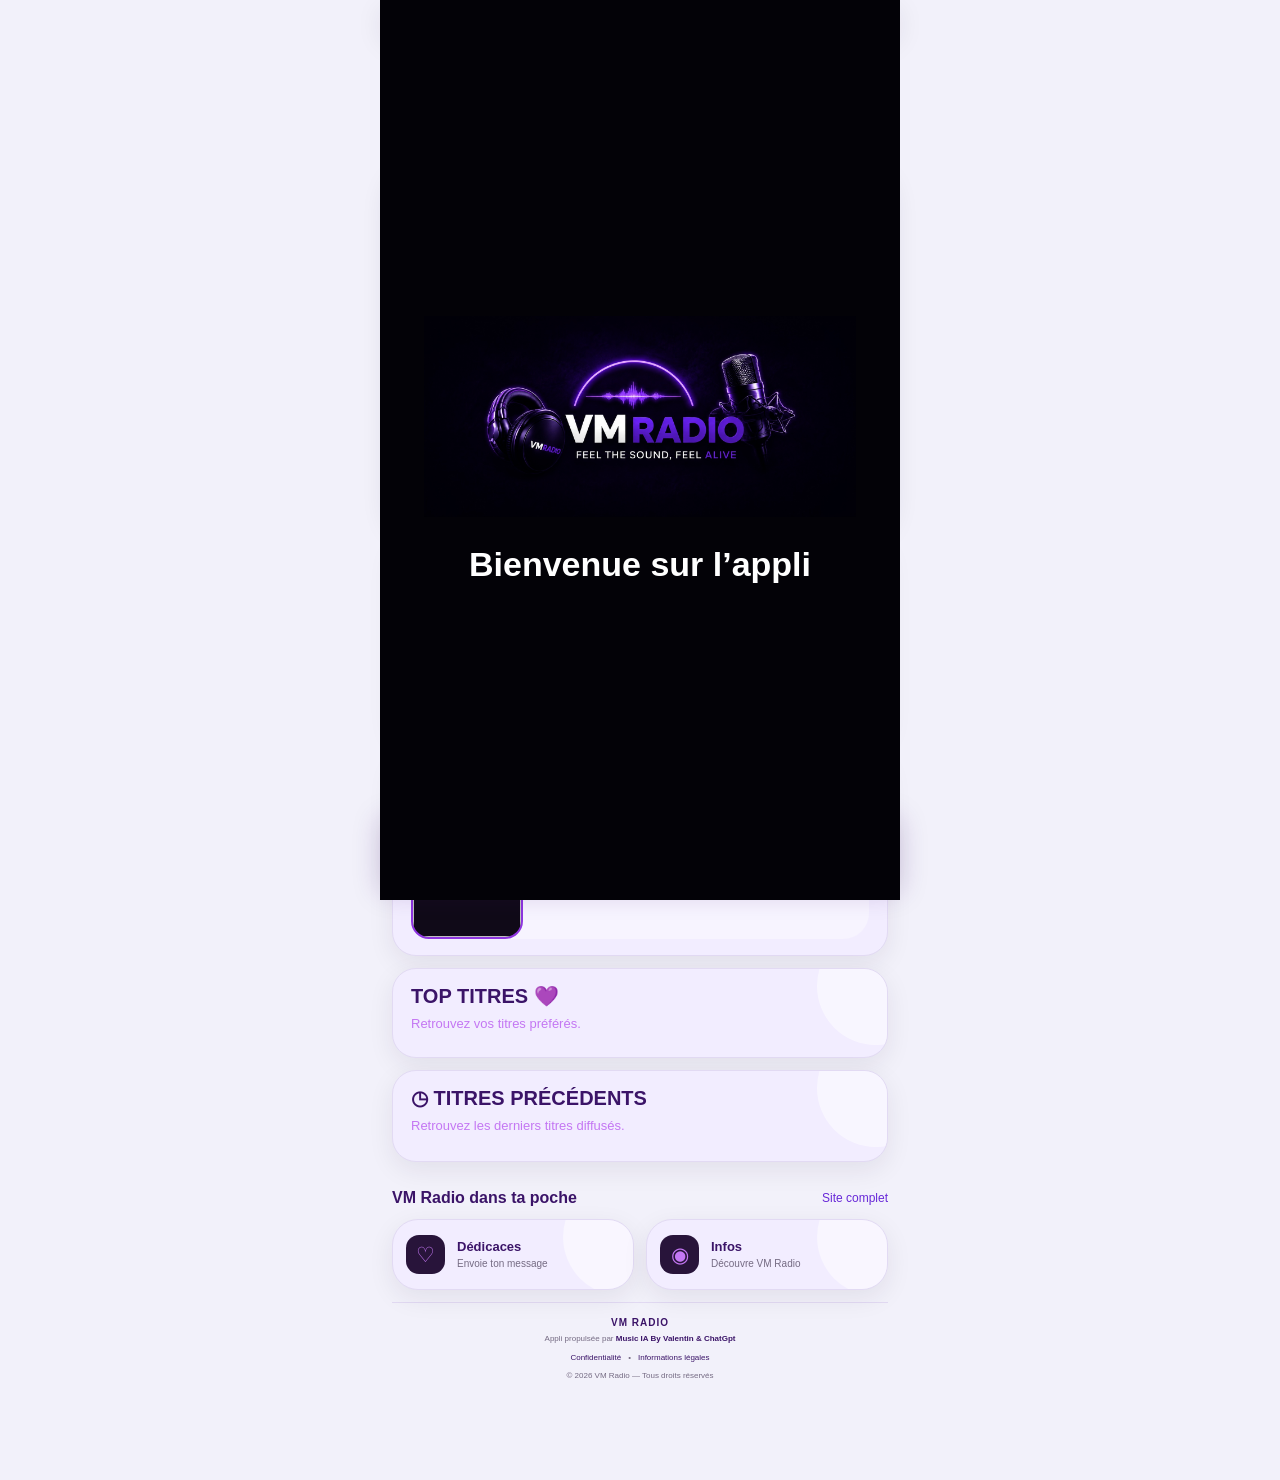
==== commit 76e900ba: "Load blocking maintenance gate in app" ====
--- a/index.html
+++ b/index.html
@@ -1567,7 +1567,7 @@
   margin-right:55px!important;
 }
 </style>
-<link rel="icon" type="image/png" href="./favicon-64.png?v=6"><link rel="apple-touch-icon" href="./apple-touch-icon.png?v=6"><script src="vm-radio-flux-central.js?v=20260827-requester6"></script>
+<link rel="icon" type="image/png" href="./favicon-64.png?v=6"><link rel="apple-touch-icon" href="./apple-touch-icon.png?v=6"><script src="maintenance-gate-v2.js?v=20260906-maintenance-block-v2"></script><script src="vm-radio-flux-central.js?v=20260906-maintenance-v2"></script>
 </head>
 <body>
 <div id="vmWelcomeSplash" aria-label="Bienvenue sur l’appli">
@@ -1999,6 +1999,13 @@
 
   setActive(name);
   if(push) history.pushState({vmRoute:name},"",url);
+
+  // Prévient les modules persistants qu'une nouvelle page vient d'être injectée.
+  // Le formulaire Dédicaces est ainsi rebranché avant toute tentative d'envoi.
+  window.dispatchEvent(new CustomEvent("vmradio:pagechange",{
+    detail:{route:name,url:new URL(url,location.href).href}
+  }));
+
   window.scrollTo({top:0,behavior:"auto"});
 }
 
@@ -2360,7 +2367,7 @@
 })();
 </script>
 
-<script src="dedications-feed.js?v=4"></script>
+<script src="dedications-feed.js?v=6"></script>
 </body>
 <script src="./pwa-install-tracker.js?v=20260827-2"></script>
 </body>
